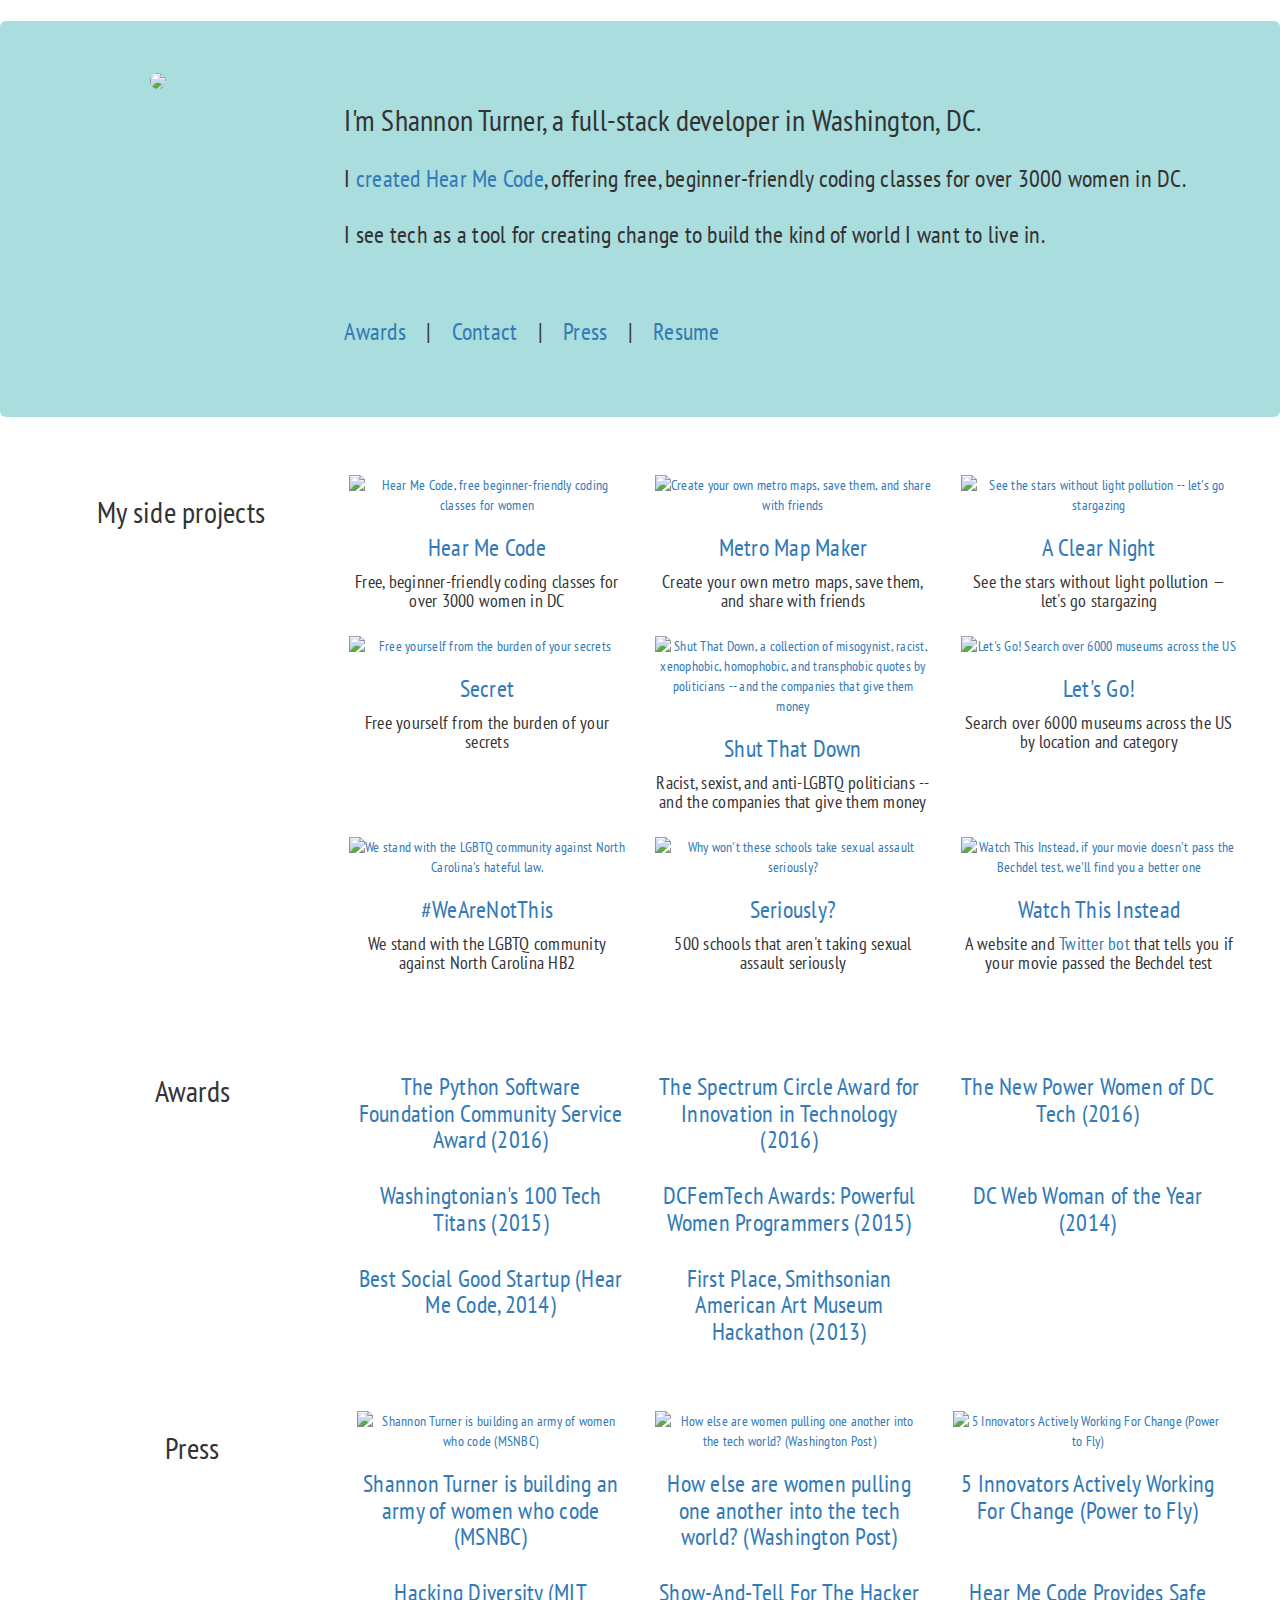
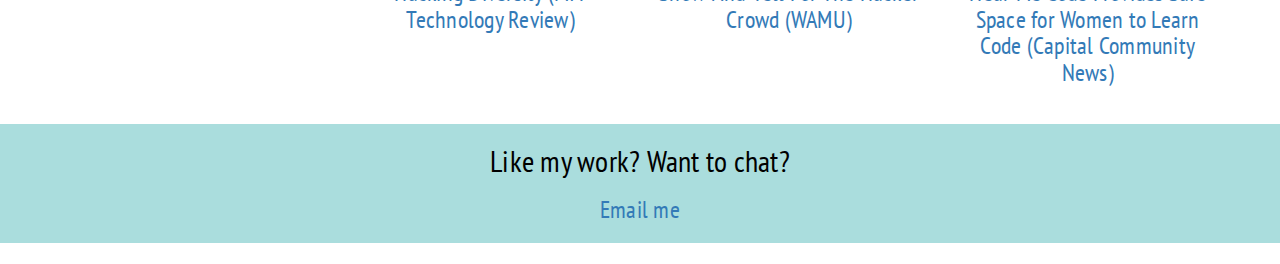
==== index.html @ b93487f6 "Design improvements to header - removed teal circle around headshot, removed github and twitter link" ====
<!DOCTYPE html>

<html lang="en">
  <head>

    <title>shannonvturner.com</title>
    
    <meta charset="utf-8">
    <meta http-equiv="X-UA-Compatible" content="IE=edge">
    <meta name="viewport" content="width=device-width, initial-scale=1">
    <meta name="description" content="I'm Shannon Turner, a full-stack developer in Washington, DC. I founded Hear Me Code, offering free, beginner-friendly coding classes for over 3000 women in DC. I see tech as a tool for creating change to build the kind of world I want to live in.">

    <!-- Facebook -->
    <meta property="og:title" content="Shannon Turner's portfolio">
    <meta property="og:site_name" content="shannonvturner.com">
    <meta property="og:url" content="https://shannonvturner.com">
    <meta property="og:description" content="I'm Shannon Turner, a full-stack developer in Washington, DC. I founded Hear Me Code, offering free, beginner-friendly coding classes for over 3000 women in DC. I see tech as a tool for creating change to build the kind of world I want to live in.">
    <meta property="og:image" content="https://shannonvturner.com/images/hearmecode.jpg">
    <meta property="og:type" content="website">

    <!-- Twitter card -->
    <meta name="twitter:card" content="summary_large_image">
    <meta name="twitter:site" content="@svthmc">
    <meta name="twitter:creator" content="@svthmc">
    <meta name="twitter:title" content="Shannon Turner's portfolio">
    <meta name="twitter:description" content="I'm Shannon Turner, a full-stack developer in Washington, DC. I founded Hear Me Code, offering free, beginner-friendly coding classes for over 3000 women in DC. I see tech as a tool for creating change to build the kind of world I want to live in.">
    <meta name="twitter:image:src" content="https://shannonvturner.com/images/hearmecode.jpg">
    <meta name="twitter:url" content="https://shannonvturner.com">

    <link rel="icon" href="https://shannonvturner.com/favicon.ico">

    <!--[if lt IE 9]>
      <script src="https://oss.maxcdn.com/libs/html5shiv/3.7.0/html5shiv.js"></script>
      <script src="https://oss.maxcdn.com/libs/respond.js/1.4.2/respond.min.js"></script>
    <![endif]-->

    <link rel="stylesheet" href="https://maxcdn.bootstrapcdn.com/bootstrap/3.3.7/css/bootstrap.min.css" integrity="sha384-BVYiiSIFeK1dGmJRAkycuHAHRg32OmUcww7on3RYdg4Va+PmSTsz/K68vbdEjh4u" crossorigin="anonymous">
    <link href="css/shannonvturner.css?version=20180409" rel="stylesheet" type="text/css">
    <link href='https://fonts.googleapis.com/css?family=PT+Sans+Narrow' rel='stylesheet' type='text/css'>

    <script>
      (function(i,s,o,g,r,a,m){i['GoogleAnalyticsObject']=r;i[r]=i[r]||function(){
      (i[r].q=i[r].q||[]).push(arguments)},i[r].l=1*new Date();a=s.createElement(o),
      m=s.getElementsByTagName(o)[0];a.async=1;a.src=g;m.parentNode.insertBefore(a,m)
      })(window,document,'script','//www.google-analytics.com/analytics.js','ga');

      ga('create', 'UA-49936574-1', 'shannonvturner.com');
      ga('send', 'pageview');
    </script>

  </head>

<body>

<a name="top"></a>

<div class="container-fluid">

  <div class="jumbotron teal-jumbo row header-row">

    <div class="col-sm-3 text-center" id="headshot">
      <a href="https://shannonvturner.com/">
        <img src="https://shannonvturner.com/images/ShannonTurner-4c.jpg" class="img-circle headshot">
      </a>
    </div>

    <div class="col-sm-9" id="bio">
      <h2>I'm Shannon Turner, a full-stack developer in Washington, DC.</h2>
        <h3>I <a href="https://hearmecode.com/about/" target="_blank">created Hear Me Code</a>, offering free, beginner-friendly coding classes for over 3000 women in DC.</h3>
        <h3>I see tech as a tool for creating change to build the kind of world I want to live in.</h3>
        <h3 class="links-row">
          <a href="#awards">Awards</a> |
          <a href="mailto:hello@shannonvturner.com?subject=I%20saw%20your%20portfolio">Contact</a> |
          <a href="#press">Press</a> |
          <a href="resume/">Resume</a>
        </h3>
    </div>

  </div>

</div> <!-- / .container-fluid -->

<div class="container-fluid">
  <div class="row projects-row text-center">

    <div class="col-sm-3 heading">
      <h2>My side projects</h2>
    </div>

    <div class="col-sm-9">
      <div class="row">

        <div class="portfolio-item portfolio-image col-sm-4">
          <a href="https://hearmecode.com" target="_blank">
            <img src="images/portfolio-hmc.jpg" class="img-responsive" alt="Hear Me Code, free beginner-friendly coding classes for women" title="Hear Me Code, free beginner-friendly coding classes for women">
            <h3>Hear Me Code</h3>
          </a>
          <h4>Free, beginner-friendly coding classes for over 3000 women in DC</h4>
        </div>

        <div class="portfolio-item portfolio-image col-sm-4">
          <a href="https://metromapmaker.com" target="_blank">
            <img src="images/portfolio-metromapmaker.png" class="img-responsive" alt="Create your own metro maps, save them, and share with friends" title="Create your own metro maps, save them, and share with friends">
            <h3>Metro Map Maker</h3>
          </a>
          <h4>Create your own metro maps, save them, and share with friends</h4>
        </div>

        <div class="portfolio-item portfolio-image col-sm-4">
          <a href="https://aclearnight.com" target="_blank">
            <img src="images/portfolio-aclearnight.jpg" class="img-responsive" alt="See the stars without light pollution -- let's go stargazing" title="See the stars without light pollution -- let's go stargazing">
            <h3>A Clear Night</h3>
          </a>
          <h4>See the stars without light pollution &mdash; let's go stargazing</h4>
        </div>

      </div> <!-- /. row within .col-lg-9 -->

      <div class="row">
        <div class="portfolio-item portfolio-image col-sm-4">
          <a href="https://shannonvturner.com/secret/" target="_blank">
            <img src="images/portfolio-secret.png" class="img-responsive" alt="Free yourself from the burden of your secrets" title="Free yourself from the burden of your secrets">
            <h3>Secret</h3>
          </a>
          <h4>Free yourself from the burden of your secrets</h4>
        </div>

        <div class="portfolio-item portfolio-image col-sm-4">
          <a href="https://shutthatdown.com" target="_blank">
            <img src="images/portfolio-shutthatdown.jpg" class="img-responsive" alt="Shut That Down, a collection of misogynist, racist, xenophobic, homophobic, and transphobic quotes by politicians -- and the companies that give them money" title="Shut That Down, a collection of misogynist, racist, xenophobic, homophobic, and transphobic quotes by politicians -- and the companies that give them money">
            <h3>Shut That Down</h3>
          </a>
          <h4>Racist, sexist, and anti-LGBTQ politicians -- and the companies that give them money</h4>
        </div>

        <div class="portfolio-item portfolio-image col-sm-4">
          <a href="https://shannonvturner.com/museums" target="_blank">
            <img src="images/museums_uspo.jpg" class="img-responsive" alt="Let's Go! Search over 6000 museums across the US" title="Let's Go! Search over 6000 museums across the US">
            <h3>Let's Go!</h3>
          </a>
          <h4>Search over 6000 museums across the US by location and category</h4>
        </div>

      </div> <!-- /. row within .col-lg-9 -->

      <div class="row">

        <div class="portfolio-item portfolio-image col-sm-4">
          <a href="https://wearenotthis.co/" target="_blank">
            <img src="images/portfolio-wearenotthis.png" class="img-responsive" alt="We stand with the LGBTQ community against North Carolina's hateful law." title="We stand with the LGBTQ community against North Carolina's hateful law.">
            <h3>#WeAreNotThis</h3>
          </a>
          <h4>We stand with the LGBTQ community against North Carolina HB2</h4>
        </div>

        <div class="portfolio-item portfolio-image col-sm-4">
          <a href="https://shannonvturner.com/seriously/" target="_blank">
            <img src="images/portfolio-book.jpg" class="img-responsive" alt="Why won't these schools take sexual assault seriously?" title="Why won't these schools take sexual assault seriously?">
            <h3>Seriously?</h3>
          </a>
          <h4>500 schools that aren't taking sexual assault seriously</h4>
        </div>

        <div class="portfolio-item portfolio-image col-sm-4">
          <a href="https://shannonvturner.com/bechdel" target="_blank">
            <img src="images/portfolio-popcorn.jpg" class="img-responsive" alt="Watch This Instead, if your movie doesn't pass the Bechdel test, we'll find you a better one" title="Watch This Instead, if your movie doesn't pass the Bechdel test, we'll find you a better one">
            <h3>Watch This Instead</h3>
          </a>
          <h4>A website and <a href="https://twitter.com/bechdelbot" target="_blank">Twitter bot</a> that tells you if your movie passed the Bechdel test</h4>
        </div>

      </div> <!-- /. row within .col-lg-9 -->

  </div> <!-- / .row .projects-row -->
</div> <!-- / .container-fluid -->

<div class="container-fluid">
  <div class="row projects-row text-center">

    <div class="col-sm-3 heading">
      <a name="awards"></a>
      <h2>Awards</h2>
    </div>

    <div class="col-sm-9">
      <div class="row">

        <div class="portfolio-item col-sm-4">
          <h3 class="thin"><a href="https://pyfound.blogspot.com/2017/01/i-use-python-to-help-build-kind-of.html" target="_blank">The Python Software Foundation Community Service Award (2016)</a></h3>
        </div>

        <div class="portfolio-item col-sm-4">
          <h3 class="thin"><a href="http://www.prweb.com/releases/2016/03/prweb13242994.htm" target="_blank">The Spectrum Circle Award for Innovation in Technology (2016)</a></h3>
        </div>

        <div class="portfolio-item col-sm-4">
          <h3 class="thin"><a href="http://www.trending40.com/power-of-women-in-tech" target="_blank">The New Power Women of DC Tech (2016)</a></h3>
        </div>

      </div>
      <div class="row">

        <div class="portfolio-item col-sm-4">
          <h3 class="thin"><a href="http://www.washingtonian.com/blogs/capitalcomment/tech-titans/washingtons-100-top-tech-leaders.php" target="_blank">Washingtonian's 100 Tech Titans (2015)</a></h3>
        </div>

        <div class="portfolio-item col-sm-4">
          <h3 class="thin"><a href="http://dcfemtech.github.io/dcftawards.html" target="_blank">DCFemTech Awards: Powerful Women Programmers (2015)</a></h3>
        </div>

        <div class="portfolio-item col-sm-4">
          <h3 class="thin"><a href="http://www.dcwebwomen.org/dcww-awards-2" target="_blank">DC Web Woman of the Year (2014)</a></h3>
        </div>

      </div> <!-- / .row -->
      <div class="row">

        <div class="portfolio-item col-sm-4">
          <h3 class="thin"><a href="http://tech.co/winners-tech-cocktail-dc-tech-all-star-2014-12" target="_blank">Best Social Good Startup (Hear Me Code, 2014)</a></h3>
        </div>

        <div class="portfolio-item col-sm-4">
          <h3 class="thin"><a href="http://americanart.si.edu/luce/hack/" target="_blank">First Place, Smithsonian American Art Museum Hackathon (2013)</a></h3>
        </div>

      </div> <!-- / .row -->
    </div> <!-- / .col-lg-9 -->

  </div> <!-- / .row .projects-row -->
</div> <!-- / .container-fluid -->

<div class="container-fluid">
  <div class="row projects-row text-center">

    <div class="col-sm-3 heading">
      <a name="press"></a>
      <h2>Press</h2>
    </div>

    <div class="col-sm-9">
      <div class="row">

        <div class="portfolio-item col-sm-4">
          <a href="http://www.msnbc.com/msnbc/shannon-turner-building-army-women-who-code" target="_blank">
          <img src="images/media-msnbc.jpg" class="img-responsive" alt="Shannon Turner is building an army of women who code (MSNBC)" title="Shannon Turner is building an army of women who code (MSNBC)">
          <h3>Shannon Turner is building an army of women who code (MSNBC)</h3>
          </a>
        </div>

        <div class="portfolio-item col-sm-4">
          <a href="https://www.washingtonpost.com/news/grade-point/wp/2015/08/05/how-else-are-women-pulling-one-another-into-the-tech-world/" target="_blank">
          <img src="images/media-washingtonpost.jpg" class="img-responsive" alt="How else are women pulling one another into the tech world? (Washington Post)" title="How else are women pulling one another into the tech world? (Washington Post)">
          <h3>How else are women pulling one another into the tech world? (Washington Post)</h3>
          </a>
        </div>

        <div class="portfolio-item col-sm-4">
          <a href="https://medium.com/power-to-fly/women-in-tech-in-washington-d-c-5-innovators-actively-working-for-change-5a69ae9aaec6" target="_blank">
          <img src="images/media-hmcgroup.jpg" class="img-responsive" alt="5 Innovators Actively Working For Change (Power to Fly)" title="5 Innovators Actively Working For Change (Power to Fly)">
          <h3>5 Innovators Actively Working For Change (Power to Fly)</h3>
          </a>
        </div>

      </div> <!-- / .row (within col-lg-9) -->
      <div class="row">

        <div class="portfolio-item col-sm-4">
          <a href="https://www.technologyreview.com/s/539111/hacking-diversity/" target="_blank">
          <h3>Hacking Diversity (MIT Technology Review)</h3>
          </a>
        </div>

        <div class="portfolio-item col-sm-4">
          <a href="http://wamu.org/programs/metro_connection/14/11/14/show_and_tell_for_the_hacker_crowd" target="_blank">
          <h3>Show-And-Tell For The Hacker Crowd (WAMU)</h3>
          </a>
        </div>

        <div class="portfolio-item col-sm-4">
          <a href="http://www.capitalcommunitynews.com/content/hear-me-code-provides-safe-space-women-learn-code-0" target="_blank">
          <h3>Hear Me Code Provides Safe Space for Women to Learn Code (Capital Community News)</h3>
          </a>
        </div>

      </div> <!-- / .row (within col-lg-9) -->

    </div> <!-- / .col-lg-9 -->
  </div> <!-- / .row .projects-row -->
</div> <!-- / .container-fluid -->

<div class="container-fluid row">
  <div class="row">
    <a name="contact"></a>
    <div class="col-lg-12 footer text-center">
      <div class="row" style="margin-bottom: 10px;">
        <div class="col-lg-1"> </div>
        <div class="col-lg-10">
          <h2>Like my work? Want to chat?</h2>
          <h3><a href="mailto:hello@shannonvturner.com?subject=I%20saw%20your%20portfolio">Email me</a></h3>
          </h3>
        </div>
        <div class="col-lg-1"> </div>
      </div>
    </div><!-- / .col-lg-12 .footer .text-center -->
  </div> <!-- / .row -->
</div> <!-- / .container-fluid row -->

  </body>
</html>
---- css/shannonvturner.css ----
* {
    font-family: 'PT Sans Narrow', 'sans-serif';
    letter-spacing: 0.25px;
}

.header-row {
    margin-top: 1.5em;
    height: 100%;
}

.projects-row {
    padding: 2em;
}

.links-row {
    margin-top: 2.5em;
}

.teal-line {
    border-color: #30C0B0;
    width: 80%;
}

.thin {
    font-weight: 300;
}

.img-circleborder {
    border: solid 12px #30C0B0;
}

.headshot {
    max-width: 225px;
    height: auto;
    width: 100%;
}

#bio {
    padding: 1em 2em;
}

#bio h3 {
    padding-top: 10px;
}

@media only screen and (min-width: 1280px) {
    #social-links {
        padding: 1em;
        right: 1.5em;
    }
}

.social-link {
    border: 2px solid #30C0B0;
    border-radius: 50%;
}

.teal-jumbo {
    background-color: #add;
    border-radius: 6px;
}

@media only screen and (max-width: 1400px) and (min-width: 1200px) {
    .teal-jumbo {
        padding-left: 0px !important;
        padding-right: 15px !important;
    }
}

@media only screen and (min-width: 500px) {
    .links-row a:nth-child(1) {
        margin-left: 0;
    }

    .links-row a {
        margin-right: 15px;
        margin-left: 15px;
    }
}

@media only screen and (max-width: 767px) {
    .heading {
        margin-bottom: 15px;
    }
    .portfolio-item {
        margin: 20px 10px;
    }
    div.col-sm-9 div.row {
        margin-top: -10px;
    }
}

.social-row {
    margin-top: 2.5em;
}

.teal-social {
    border-radius: 50%;
    background-color: #add;
}

.footer {
    background: #add;
    color: black;
    margin-bottom: 1.5em;
}

.portfolio-item a img {
    margin: auto;
}

.portfolio-item h4 {
    margin-bottom: 25px;
}

ul.resume-items li {
    font-size: 133%;
}
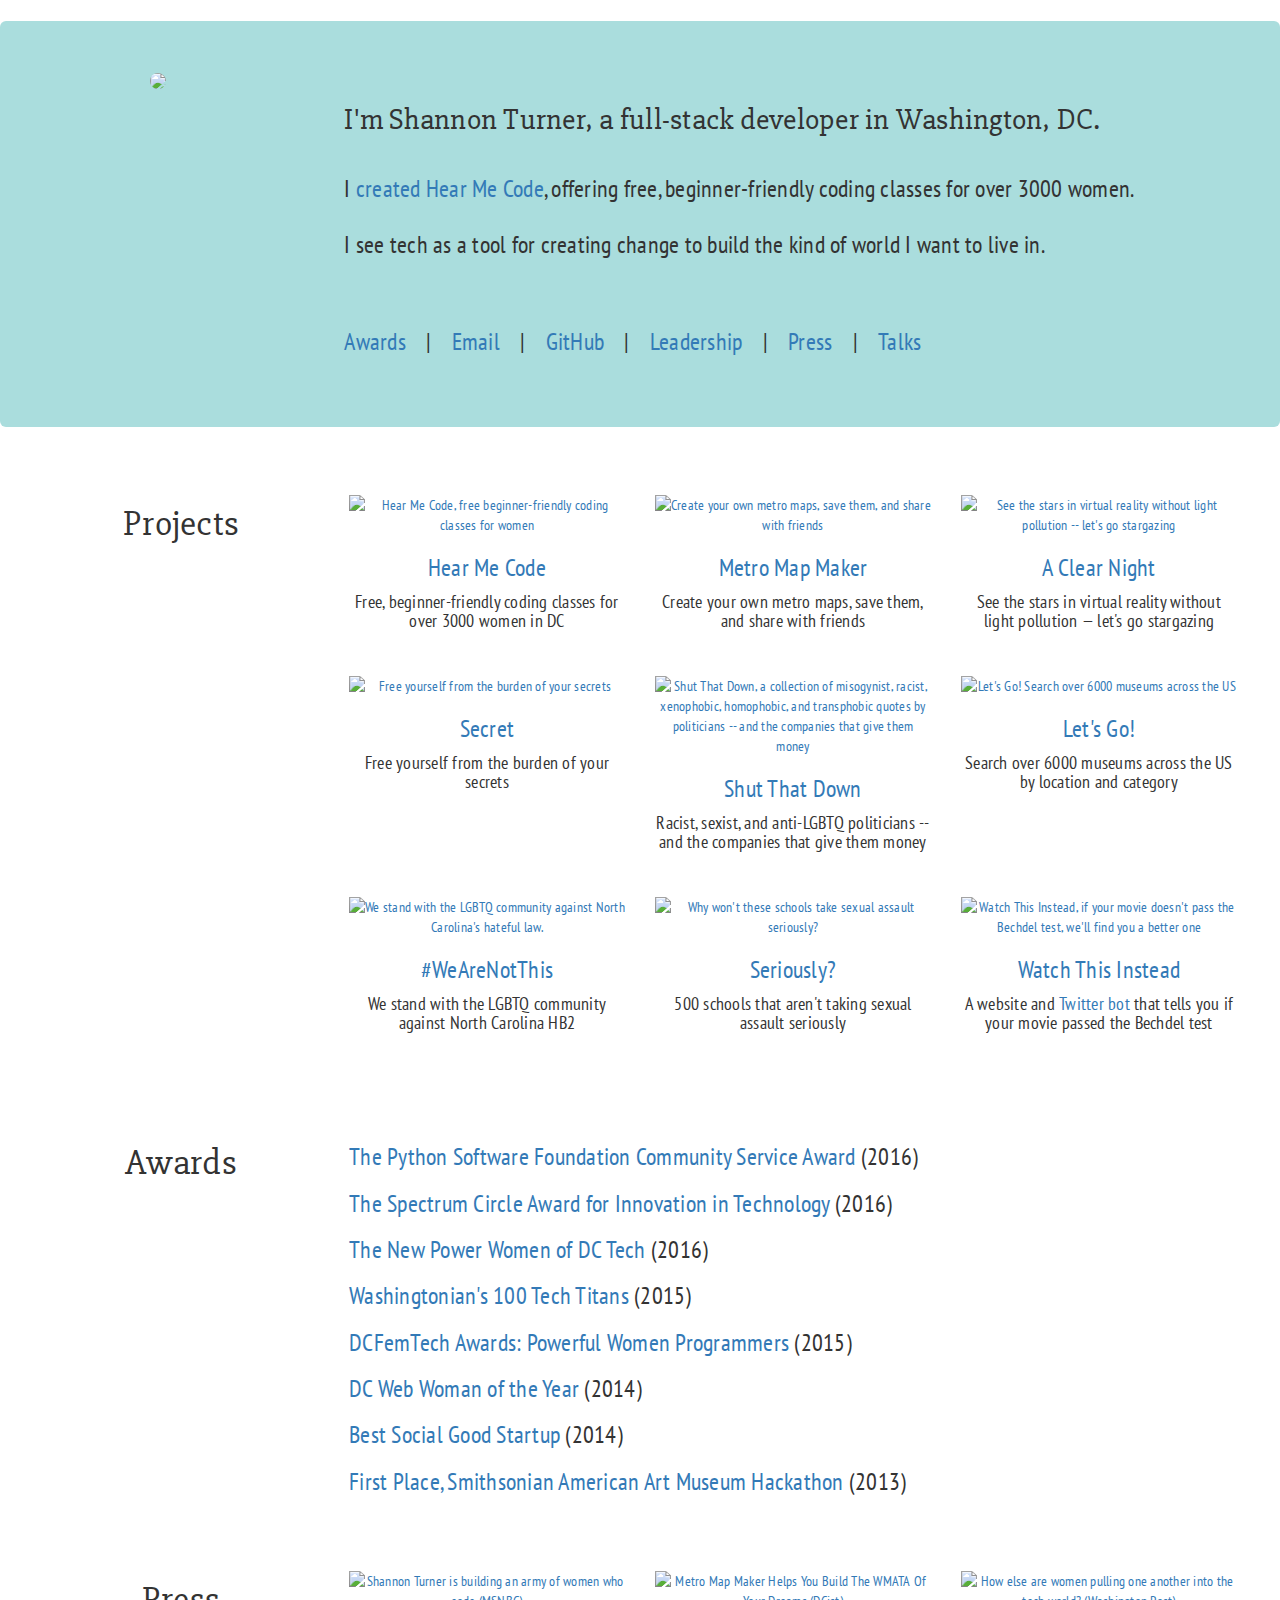
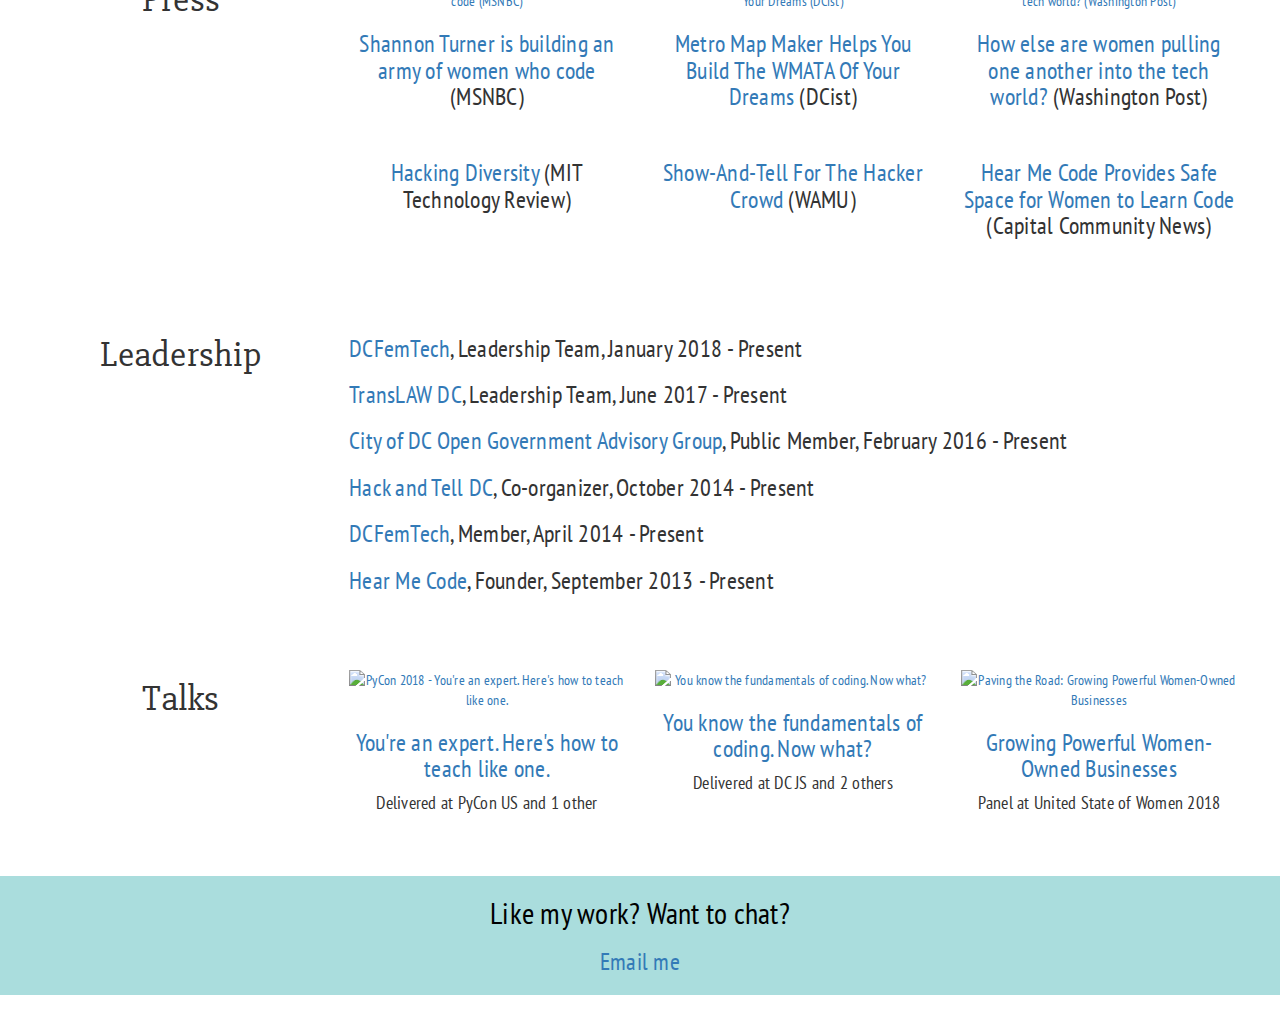
==== commit 6d3e378f: "Added Leadership and Talks sections, reorganized Awards, added second font and improved styling, add" ====
--- a/index.html
+++ b/index.html
@@ -35,8 +35,8 @@
     <![endif]-->
 
     <link rel="stylesheet" href="https://maxcdn.bootstrapcdn.com/bootstrap/3.3.7/css/bootstrap.min.css" integrity="sha384-BVYiiSIFeK1dGmJRAkycuHAHRg32OmUcww7on3RYdg4Va+PmSTsz/K68vbdEjh4u" crossorigin="anonymous">
-    <link href="css/shannonvturner.css?version=20180409" rel="stylesheet" type="text/css">
-    <link href='https://fonts.googleapis.com/css?family=PT+Sans+Narrow' rel='stylesheet' type='text/css'>
+    <link href="css/shannonvturner.css?version=20180807" rel="stylesheet" type="text/css">
+    <link href="https://fonts.googleapis.com/css?family=PT+Sans+Narrow|Slabo+27px" rel="stylesheet">
 
     <script>
       (function(i,s,o,g,r,a,m){i['GoogleAnalyticsObject']=r;i[r]=i[r]||function(){
@@ -65,14 +65,16 @@
     </div>
 
     <div class="col-sm-9" id="bio">
-      <h2>I'm Shannon Turner, a full-stack developer in Washington, DC.</h2>
-        <h3>I <a href="https://hearmecode.com/about/" target="_blank">created Hear Me Code</a>, offering free, beginner-friendly coding classes for over 3000 women in DC.</h3>
+      <h2 class="respect">I'm Shannon Turner, a full-stack developer in Washington, DC.</h2>
+        <h3>I <a href="https://hearmecode.com/about/" target="_blank">created Hear Me Code</a>, offering free, beginner-friendly coding classes for over 3000 women.</h3>
         <h3>I see tech as a tool for creating change to build the kind of world I want to live in.</h3>
         <h3 class="links-row">
           <a href="#awards">Awards</a> |
-          <a href="mailto:hello@shannonvturner.com?subject=I%20saw%20your%20portfolio">Contact</a> |
+          <a href="mailto:hello@shannonvturner.com?subject=I%20saw%20your%20portfolio">Email</a> |
+          <a href="https://github.com/shannonturner" target="_blank">GitHub</a> |
+          <a href="#leadership">Leadership</a> |
           <a href="#press">Press</a> |
-          <a href="resume/">Resume</a>
+          <a href="#talks">Talks</a>
         </h3>
     </div>
 
@@ -80,11 +82,12 @@
 
 </div> <!-- / .container-fluid -->
 
+<!-- Projects -->
 <div class="container-fluid">
   <div class="row projects-row text-center">
 
     <div class="col-sm-3 heading">
-      <h2>My side projects</h2>
+      <h2>Projects</h2>
     </div>
 
     <div class="col-sm-9">
@@ -108,10 +111,10 @@
 
         <div class="portfolio-item portfolio-image col-sm-4">
           <a href="https://aclearnight.com" target="_blank">
-            <img src="images/portfolio-aclearnight.jpg" class="img-responsive" alt="See the stars without light pollution -- let's go stargazing" title="See the stars without light pollution -- let's go stargazing">
+            <img src="images/portfolio-aclearnight.jpg" class="img-responsive" alt="See the stars in virtual reality without light pollution -- let's go stargazing" title="See the stars in virtual reality without light pollution -- let's go stargazing">
             <h3>A Clear Night</h3>
           </a>
-          <h4>See the stars without light pollution &mdash; let's go stargazing</h4>
+          <h4>See the stars in virtual reality without light pollution &mdash; let's go stargazing</h4>
         </div>
 
       </div> <!-- /. row within .col-lg-9 -->
@@ -171,69 +174,48 @@
 
       </div> <!-- /. row within .col-lg-9 -->
 
-  </div> <!-- / .row .projects-row -->
-</div> <!-- / .container-fluid -->
-
-<div class="container-fluid">
+    </div> <!-- .col-sm-9 -->
+  </div> <!-- / .row .projects-row -->
+</div> <!-- / .container-fluid -->
+
+<!-- Awards -->
+<div class="container-fluid">
+
+  <a name="awards"></a>
   <div class="row projects-row text-center">
 
     <div class="col-sm-3 heading">
-      <a name="awards"></a>
       <h2>Awards</h2>
     </div>
 
-    <div class="col-sm-9">
-      <div class="row">
-
-        <div class="portfolio-item col-sm-4">
-          <h3 class="thin"><a href="https://pyfound.blogspot.com/2017/01/i-use-python-to-help-build-kind-of.html" target="_blank">The Python Software Foundation Community Service Award (2016)</a></h3>
-        </div>
-
-        <div class="portfolio-item col-sm-4">
-          <h3 class="thin"><a href="http://www.prweb.com/releases/2016/03/prweb13242994.htm" target="_blank">The Spectrum Circle Award for Innovation in Technology (2016)</a></h3>
-        </div>
-
-        <div class="portfolio-item col-sm-4">
-          <h3 class="thin"><a href="http://www.trending40.com/power-of-women-in-tech" target="_blank">The New Power Women of DC Tech (2016)</a></h3>
-        </div>
-
-      </div>
-      <div class="row">
-
-        <div class="portfolio-item col-sm-4">
-          <h3 class="thin"><a href="http://www.washingtonian.com/blogs/capitalcomment/tech-titans/washingtons-100-top-tech-leaders.php" target="_blank">Washingtonian's 100 Tech Titans (2015)</a></h3>
-        </div>
-
-        <div class="portfolio-item col-sm-4">
-          <h3 class="thin"><a href="http://dcfemtech.github.io/dcftawards.html" target="_blank">DCFemTech Awards: Powerful Women Programmers (2015)</a></h3>
-        </div>
-
-        <div class="portfolio-item col-sm-4">
-          <h3 class="thin"><a href="http://www.dcwebwomen.org/dcww-awards-2" target="_blank">DC Web Woman of the Year (2014)</a></h3>
-        </div>
-
-      </div> <!-- / .row -->
-      <div class="row">
-
-        <div class="portfolio-item col-sm-4">
-          <h3 class="thin"><a href="http://tech.co/winners-tech-cocktail-dc-tech-all-star-2014-12" target="_blank">Best Social Good Startup (Hear Me Code, 2014)</a></h3>
-        </div>
-
-        <div class="portfolio-item col-sm-4">
-          <h3 class="thin"><a href="http://americanart.si.edu/luce/hack/" target="_blank">First Place, Smithsonian American Art Museum Hackathon (2013)</a></h3>
-        </div>
-
-      </div> <!-- / .row -->
+    <div class="col-sm-9 text-left">
+        <h3 class="thin"><a href="https://pyfound.blogspot.com/2017/01/i-use-python-to-help-build-kind-of.html" target="_blank">The Python Software Foundation Community Service Award</a> (2016)</h3>
+
+        <h3 class="thin"><a href="http://www.prweb.com/releases/2016/03/prweb13242994.htm" target="_blank">The Spectrum Circle Award for Innovation in Technology</a> (2016)</h3>
+
+        <h3 class="thin"><a href="http://dca-live.com/power-of-women-in-tech" target="_blank">The New Power Women of DC Tech</a> (2016)</h3>
+
+        <h3 class="thin"><a href="http://www.washingtonian.com/blogs/capitalcomment/tech-titans/washingtons-100-top-tech-leaders.php" target="_blank">Washingtonian's 100 Tech Titans</a> (2015)</h3>
+
+        <h3 class="thin"><a href="https://dcfemtech.com/awards-2015.html" target="_blank">DCFemTech Awards: Powerful Women Programmers</a> (2015)</h3>
+
+        <h3 class="thin"><a href="http://www.dcwebwomen.org/dcww-awards-2" target="_blank">DC Web Woman of the Year</a> (2014)</h3>
+
+        <h3 class="thin"><a href="http://tech.co/winners-tech-cocktail-dc-tech-all-star-2014-12" target="_blank">Best Social Good Startup</a> (2014)</h3>
+
+        <h3 class="thin"><a href="http://americanart.si.edu/luce/hack/" target="_blank">First Place, Smithsonian American Art Museum Hackathon</a> (2013)</h3>
     </div> <!-- / .col-lg-9 -->
 
   </div> <!-- / .row .projects-row -->
 </div> <!-- / .container-fluid -->
 
-<div class="container-fluid">
+<!-- Press -->
+<div class="container-fluid">
+
+  <a name="press"></a>
   <div class="row projects-row text-center">
 
     <div class="col-sm-3 heading">
-      <a name="press"></a>
       <h2>Press</h2>
     </div>
 
@@ -243,22 +225,19 @@
         <div class="portfolio-item col-sm-4">
           <a href="http://www.msnbc.com/msnbc/shannon-turner-building-army-women-who-code" target="_blank">
           <img src="images/media-msnbc.jpg" class="img-responsive" alt="Shannon Turner is building an army of women who code (MSNBC)" title="Shannon Turner is building an army of women who code (MSNBC)">
-          <h3>Shannon Turner is building an army of women who code (MSNBC)</h3>
-          </a>
+          <h3>Shannon Turner is building an army of women who code</a> (MSNBC)</h3>
+        </div>
+
+        <div class="portfolio-item col-sm-4">
+          <a href="http://dcist.com/2017/09/metro_map_maker_helps_you_build_you.php" target="_blank">
+          <img src="images/media-mmmdcist.png" class="img-responsive" alt="Metro Map Maker Helps You Build The WMATA Of Your Dreams (DCist)" title="Metro Map Maker Helps You Build The WMATA Of Your Dreams (DCist)">
+          <h3>Metro Map Maker Helps You Build The WMATA Of Your Dreams</a> (DCist)</h3>
         </div>
 
         <div class="portfolio-item col-sm-4">
           <a href="https://www.washingtonpost.com/news/grade-point/wp/2015/08/05/how-else-are-women-pulling-one-another-into-the-tech-world/" target="_blank">
           <img src="images/media-washingtonpost.jpg" class="img-responsive" alt="How else are women pulling one another into the tech world? (Washington Post)" title="How else are women pulling one another into the tech world? (Washington Post)">
-          <h3>How else are women pulling one another into the tech world? (Washington Post)</h3>
-          </a>
-        </div>
-
-        <div class="portfolio-item col-sm-4">
-          <a href="https://medium.com/power-to-fly/women-in-tech-in-washington-d-c-5-innovators-actively-working-for-change-5a69ae9aaec6" target="_blank">
-          <img src="images/media-hmcgroup.jpg" class="img-responsive" alt="5 Innovators Actively Working For Change (Power to Fly)" title="5 Innovators Actively Working For Change (Power to Fly)">
-          <h3>5 Innovators Actively Working For Change (Power to Fly)</h3>
-          </a>
+          <h3>How else are women pulling one another into the tech world?</a> (Washington Post)</h3>
         </div>
 
       </div> <!-- / .row (within col-lg-9) -->
@@ -266,29 +245,93 @@
 
         <div class="portfolio-item col-sm-4">
           <a href="https://www.technologyreview.com/s/539111/hacking-diversity/" target="_blank">
-          <h3>Hacking Diversity (MIT Technology Review)</h3>
-          </a>
+          <h3>Hacking Diversity</a> (MIT Technology Review)</h3>
         </div>
 
         <div class="portfolio-item col-sm-4">
           <a href="http://wamu.org/programs/metro_connection/14/11/14/show_and_tell_for_the_hacker_crowd" target="_blank">
-          <h3>Show-And-Tell For The Hacker Crowd (WAMU)</h3>
-          </a>
+          <h3>Show-And-Tell For The Hacker Crowd</a> (WAMU)</h3>
         </div>
 
         <div class="portfolio-item col-sm-4">
           <a href="http://www.capitalcommunitynews.com/content/hear-me-code-provides-safe-space-women-learn-code-0" target="_blank">
-          <h3>Hear Me Code Provides Safe Space for Women to Learn Code (Capital Community News)</h3>
-          </a>
+          <h3>Hear Me Code Provides Safe Space for Women to Learn Code</a> (Capital Community News)</h3>
         </div>
 
       </div> <!-- / .row (within col-lg-9) -->
 
-    </div> <!-- / .col-lg-9 -->
-  </div> <!-- / .row .projects-row -->
-</div> <!-- / .container-fluid -->
-
-<div class="container-fluid row">
+    </div> <!-- / .col-sm-9 -->
+  </div> <!-- / .row .projects-row -->
+</div> <!-- .container-fluid -->
+
+<!-- Leadership -->
+<div class="container-fluid">
+
+  <a name="leadership"></a>
+  <div id="leadership" class="row projects-row text-center">
+
+    <div class="col-sm-3 heading">
+      <h2>Leadership</h2>
+    </div>
+
+    <div class="col-sm-9 text-left">
+
+        <h3><a href="https://dcfemtech.com/" target="_blank">DCFemTech</a>, Leadership Team, January 2018 - Present</h3>
+        <h3><a href="https://translawdc.org/" target="_blank">TransLAW DC</a>, Leadership Team, June 2017 - Present</h3>
+        <h3><a href="https://ogag.dc.gov/" target="_blank">City of DC Open Government Advisory Group</a>, Public Member, February 2016 - Present</h3>
+        <h3><a href="https://dc.hackandtell.org/" target="_blank">Hack and Tell DC</a>, Co-organizer, October 2014 - Present</h3>
+        <h3><a href="https://dcfemtech.com/" target="_blank">DCFemTech</a>, Member, April 2014 - Present</h3>
+        <h3><a href="https://hearmecode.com/" target="_blank">Hear Me Code</a>, Founder, September 2013 - Present</h3>
+
+    </div> <!-- /.col-sm-9 -->
+
+  </div> <!-- / .row .projects-row -->
+</div> <!-- / .container-fluid -->
+
+<!-- Talks -->
+<div class="container-fluid">
+  <a name="talks"></a>
+  <div class="row projects-row text-center">
+
+    <div class="col-sm-3 heading">
+      <h2>Talks</h2>
+    </div>
+
+    <div class="col-sm-9">
+      <div class="row">
+
+        <div class="portfolio-item col-sm-4">
+          <a href="https://www.youtube.com/watch?v=3m555yWTaNI" target="_blank">
+            <img src="images/pycon-2018-video.png" class="img-responsive" alt="PyCon 2018 - You're an expert. Here's how to teach like one." title="PyCon 2018 - You're an expert. Here's how to teach like one.">
+            <h3>You're an expert. Here's how to teach like one.</h3>
+          </a>
+          <h4>Delivered at PyCon US and 1 other</h4>
+        </div>
+
+        <div class="portfolio-item col-sm-4">
+          <a href="https://github.com/shannonturner/talks/tree/master/YouKnowCodingNowWhat" target="_blank">
+            <img src="images/talks-drawanowl.png" class="img-responsive" alt="You know the fundamentals of coding. Now what?" title="You know the fundamentals of coding. Now what?">
+            <h3>You know the fundamentals of coding. Now what?</h3>
+          </a>
+          <h4>Delivered at DC JS and 2 others</h4>
+        </div>
+
+        <div class="portfolio-item col-sm-4">
+          <a href="https://www.theunitedstateofwomen.org/" target="_blank">
+            <img src="images/talks-usow.png" class="img-responsive" alt="Paving the Road: Growing Powerful Women-Owned Businesses" title="Paving the Road: Growing Powerful Women-Owned Businesses">
+            <h3>Growing Powerful Women-Owned Businesses</h3>
+          </a>
+          <h4>Panel at United State of Women 2018</h4>
+        </div>
+
+      </div> <!-- /div.row -->
+    </div> <!-- /.col-sm-9 -->
+
+  </div> <!-- / .row .projects-row -->
+</div> <!-- / .container-fluid -->
+
+<!-- Contact -->
+<div class="container-fluid">
   <div class="row">
     <a name="contact"></a>
     <div class="col-lg-12 footer text-center">
@@ -303,7 +346,7 @@
       </div>
     </div><!-- / .col-lg-12 .footer .text-center -->
   </div> <!-- / .row -->
-</div> <!-- / .container-fluid row -->
+</div> <!-- / .container-fluid -->
 
   </body>
 </html>--- a/css/shannonvturner.css
+++ b/css/shannonvturner.css
@@ -78,6 +78,13 @@
     }
 }
 
+@media only screen and (min-width: 768px) {
+    .portfolio-item {
+        padding-top: 10px;
+        padding-bottom: 10px;
+    }
+}
+
 @media only screen and (max-width: 767px) {
     .heading {
         margin-bottom: 15px;
@@ -87,6 +94,9 @@
     }
     div.col-sm-9 div.row {
         margin-top: -10px;
+    }
+    .links-row a {
+        margin: 3px;
     }
 }
 
@@ -116,3 +126,13 @@
 ul.resume-items li {
     font-size: 133%;
 }
+
+.heading h2 {
+    font-family: 'Slabo 27px', serif;
+    font-size: 36px;
+}
+
+.respect {
+    font-family: 'Slabo 27px', serif;
+    margin-bottom: 30px;
+}
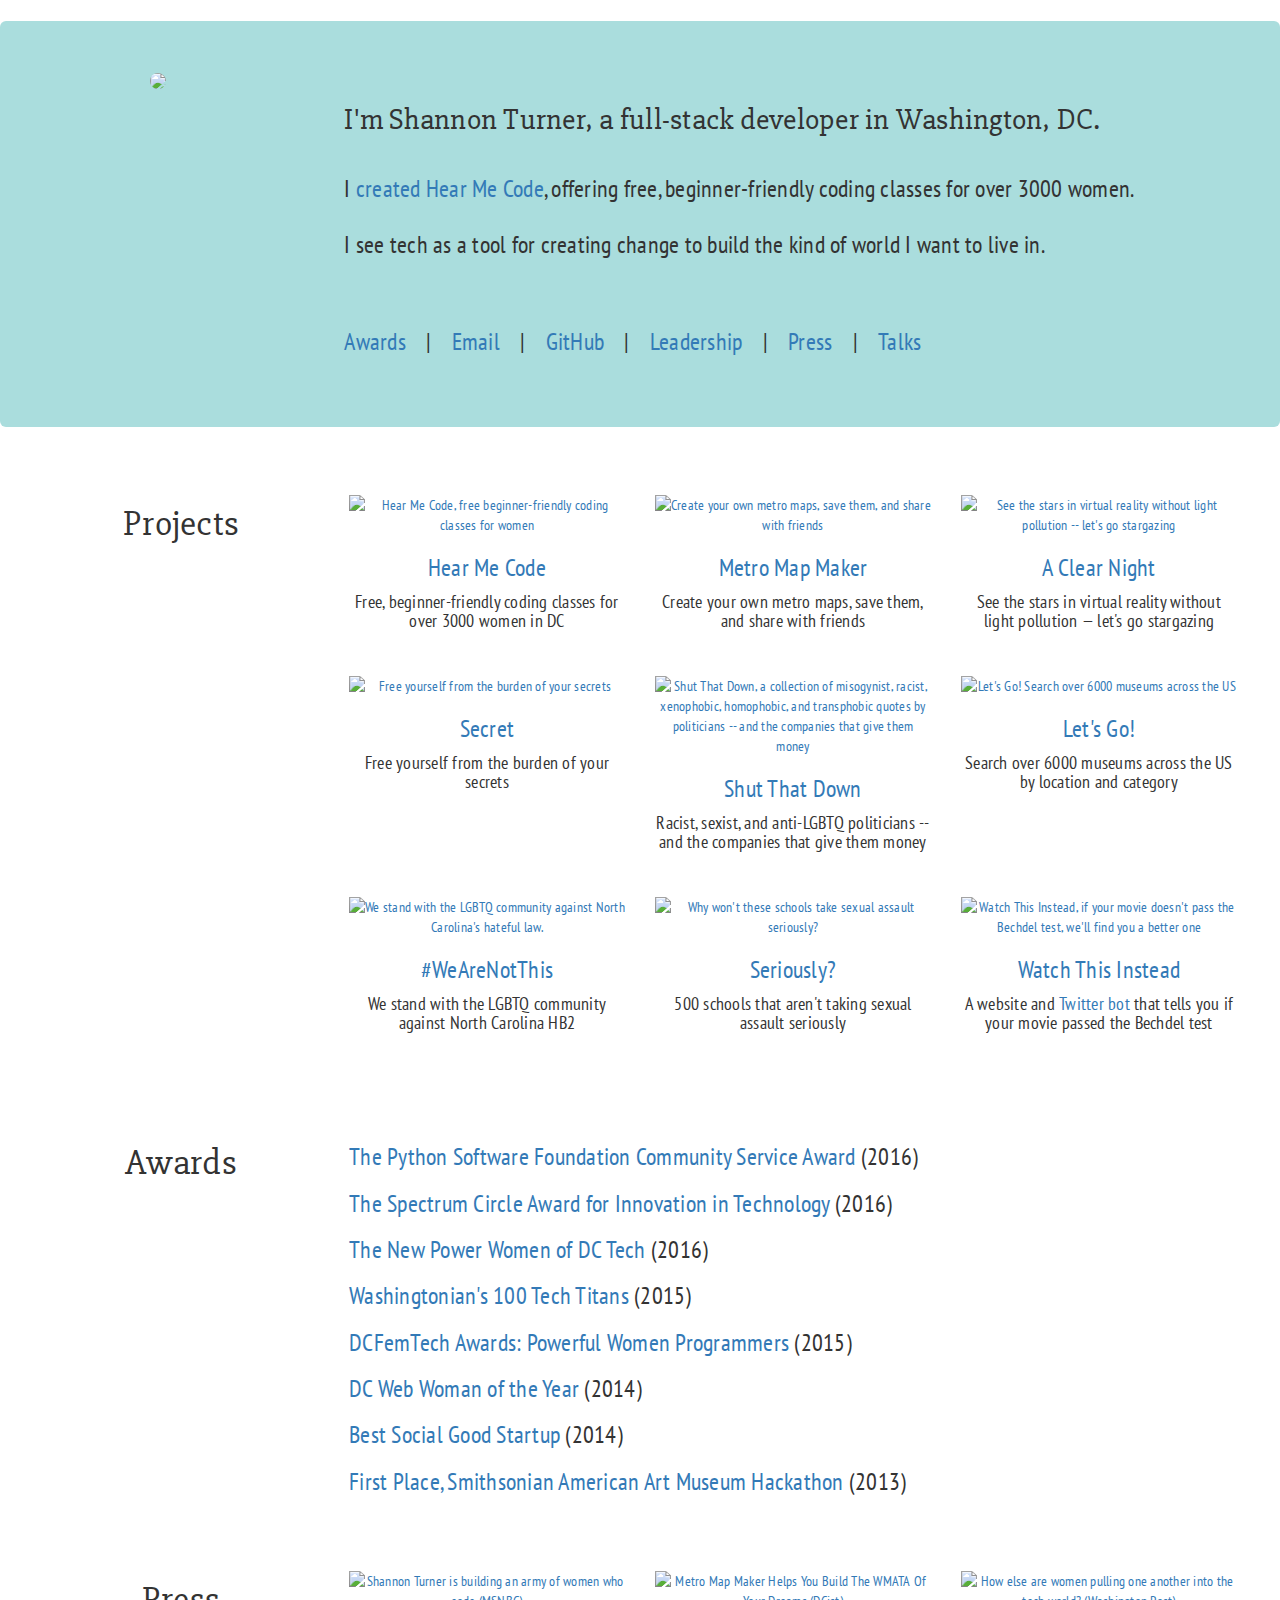
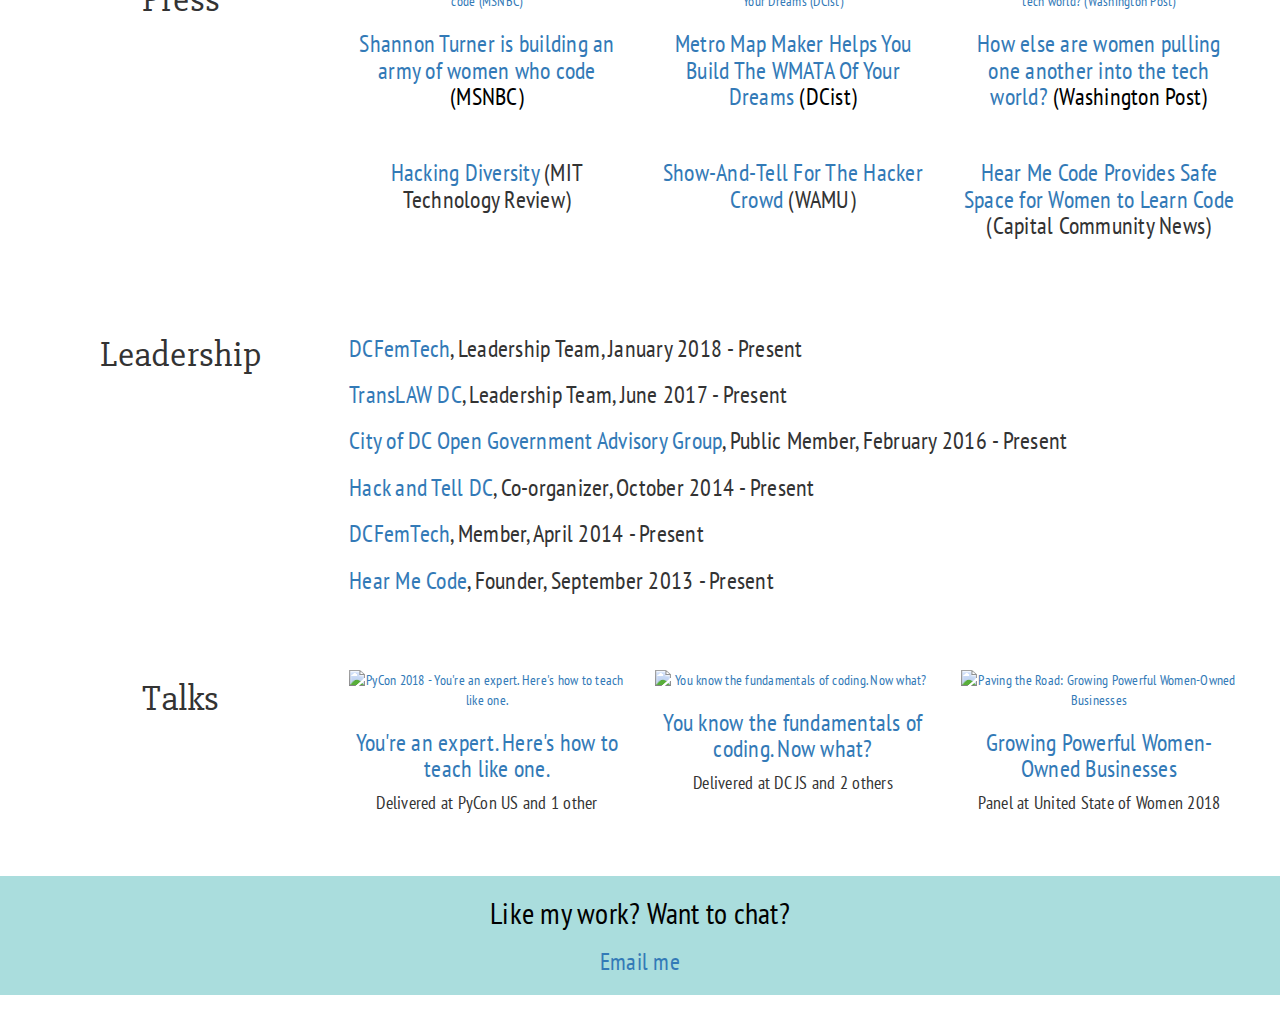
==== commit 3e16da79: "Media links now wrap around image and text while preserving color difference for outlet name" ====
--- a/index.html
+++ b/index.html
@@ -225,19 +225,20 @@
         <div class="portfolio-item col-sm-4">
           <a href="http://www.msnbc.com/msnbc/shannon-turner-building-army-women-who-code" target="_blank">
           <img src="images/media-msnbc.jpg" class="img-responsive" alt="Shannon Turner is building an army of women who code (MSNBC)" title="Shannon Turner is building an army of women who code (MSNBC)">
-          <h3>Shannon Turner is building an army of women who code</a> (MSNBC)</h3>
+          <h3>Shannon Turner is building an army of women who code <span style="color: black;">(MSNBC)</span></h3>
+          </a>
         </div>
 
         <div class="portfolio-item col-sm-4">
           <a href="http://dcist.com/2017/09/metro_map_maker_helps_you_build_you.php" target="_blank">
           <img src="images/media-mmmdcist.png" class="img-responsive" alt="Metro Map Maker Helps You Build The WMATA Of Your Dreams (DCist)" title="Metro Map Maker Helps You Build The WMATA Of Your Dreams (DCist)">
-          <h3>Metro Map Maker Helps You Build The WMATA Of Your Dreams</a> (DCist)</h3>
+          <h3>Metro Map Maker Helps You Build The WMATA Of Your Dreams <span style="color: black;">(DCist)</span></h3></a>
         </div>
 
         <div class="portfolio-item col-sm-4">
           <a href="https://www.washingtonpost.com/news/grade-point/wp/2015/08/05/how-else-are-women-pulling-one-another-into-the-tech-world/" target="_blank">
           <img src="images/media-washingtonpost.jpg" class="img-responsive" alt="How else are women pulling one another into the tech world? (Washington Post)" title="How else are women pulling one another into the tech world? (Washington Post)">
-          <h3>How else are women pulling one another into the tech world?</a> (Washington Post)</h3>
+          <h3>How else are women pulling one another into the tech world? <span style="color: black;">(Washington Post)</span></h3></a>
         </div>
 
       </div> <!-- / .row (within col-lg-9) -->
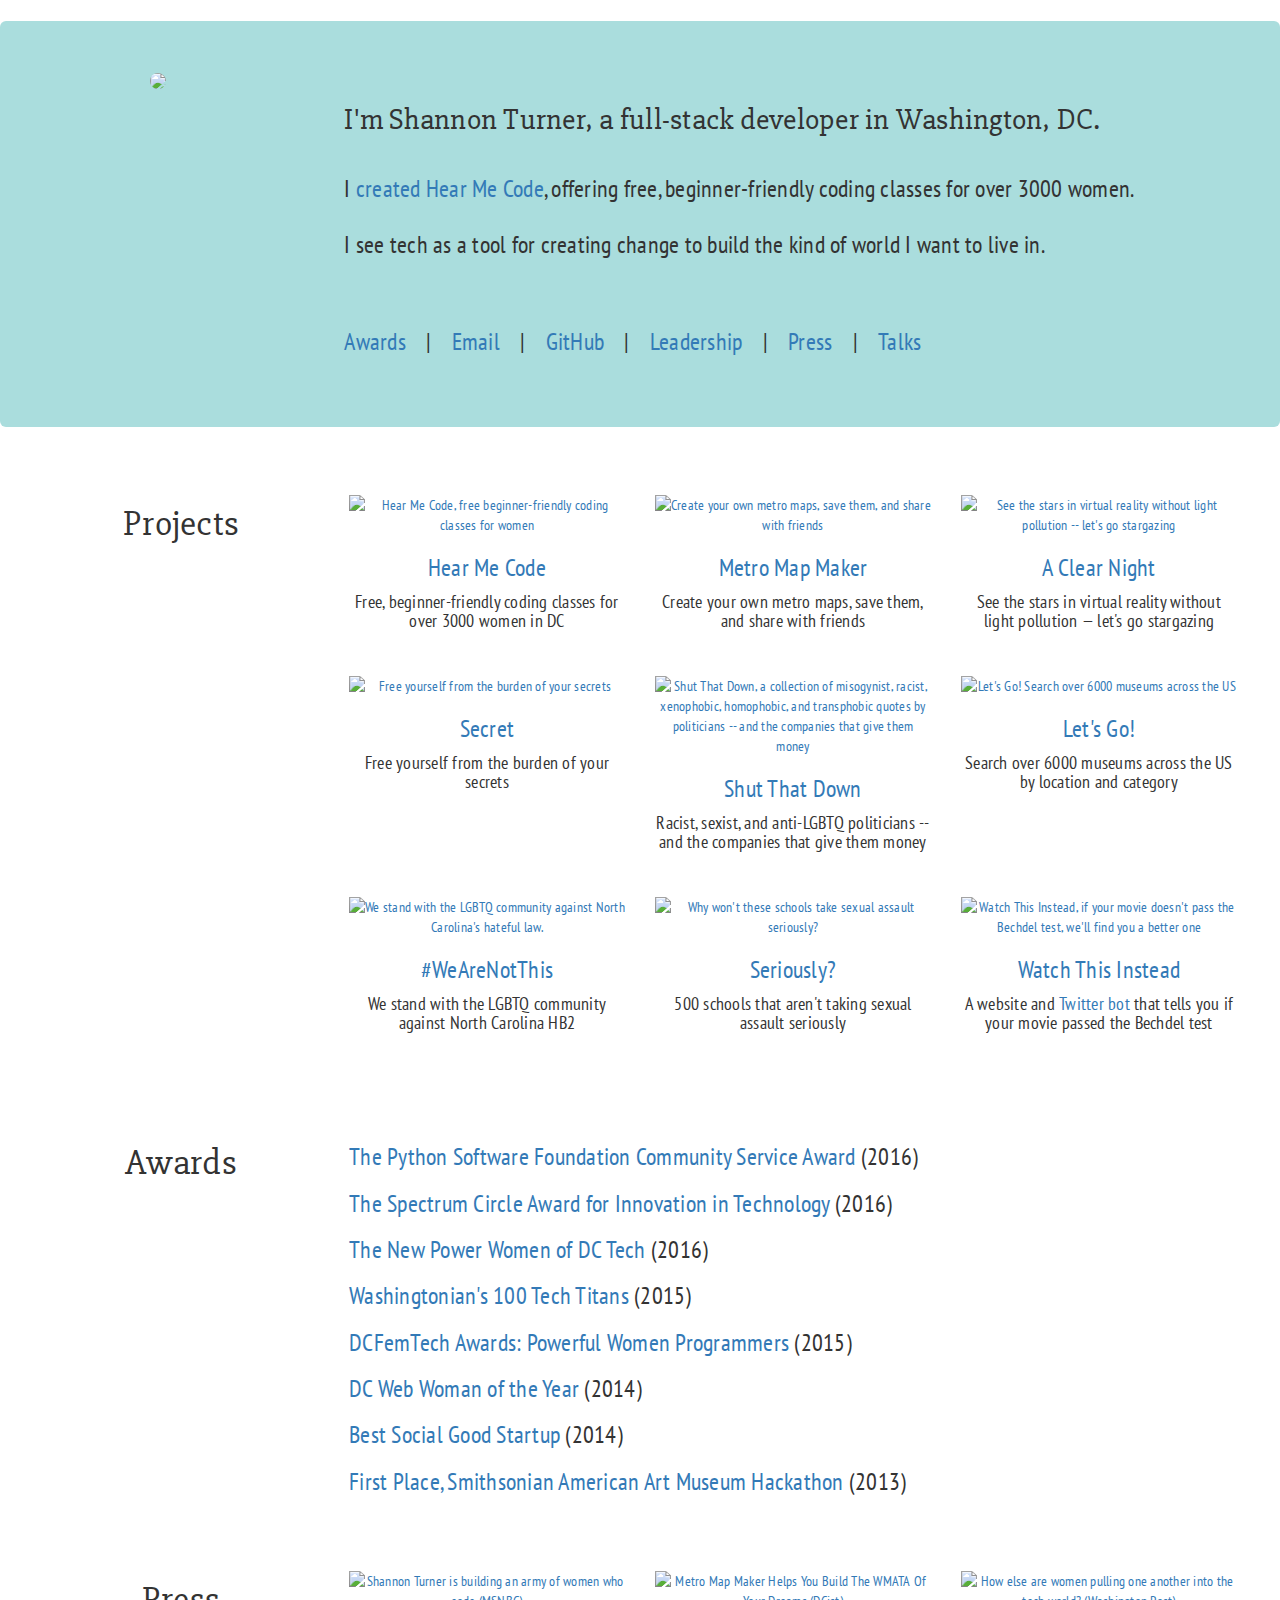
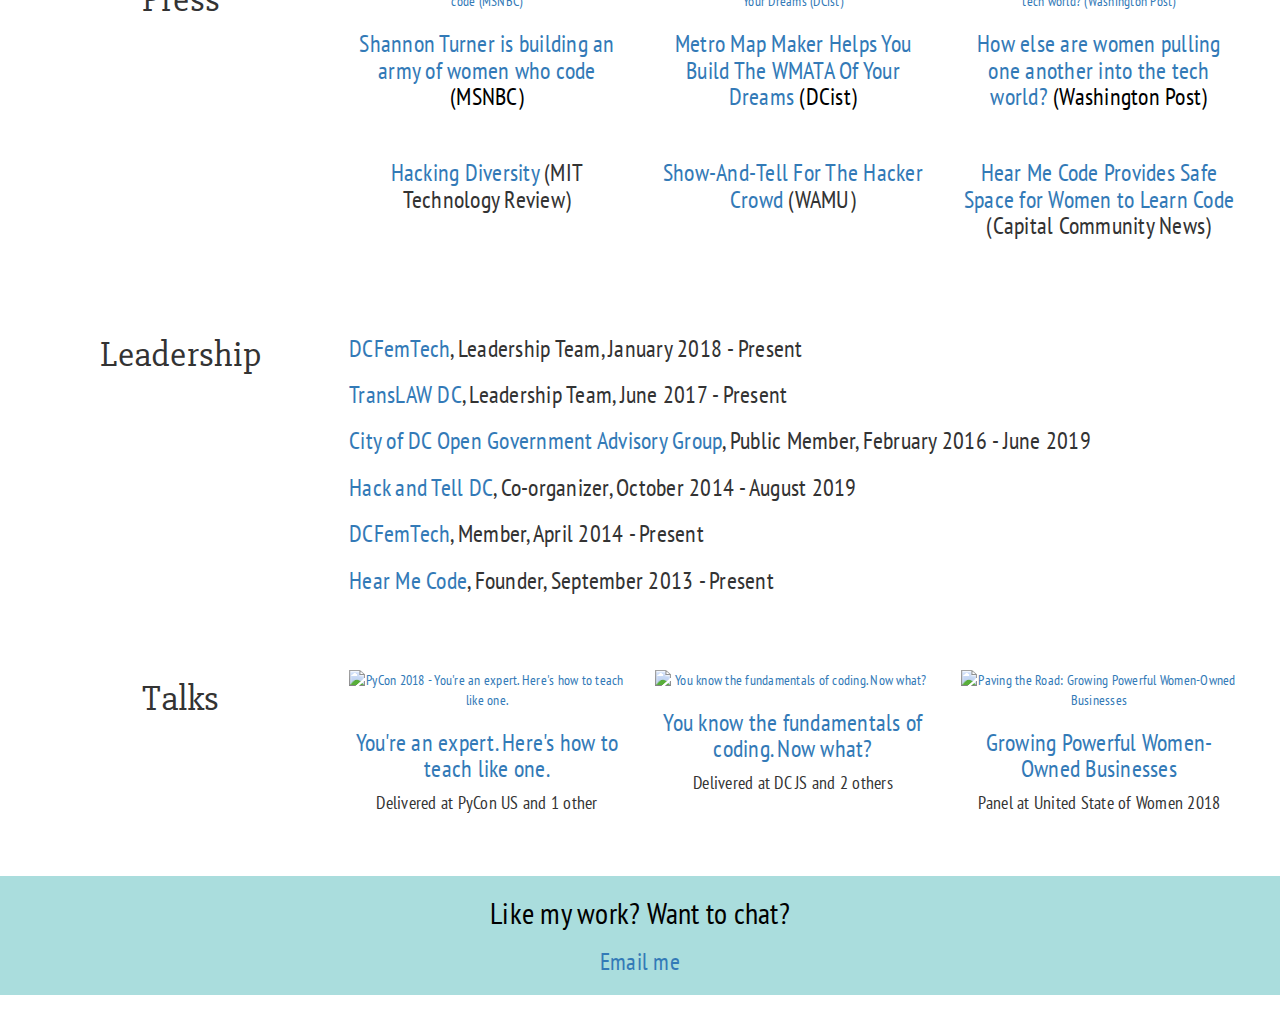
==== commit 5e43ebdc: "Updated leadership dates" ====
--- a/index.html
+++ b/index.html
@@ -279,8 +279,8 @@
 
         <h3><a href="https://dcfemtech.com/" target="_blank">DCFemTech</a>, Leadership Team, January 2018 - Present</h3>
         <h3><a href="https://translawdc.org/" target="_blank">TransLAW DC</a>, Leadership Team, June 2017 - Present</h3>
-        <h3><a href="https://ogag.dc.gov/" target="_blank">City of DC Open Government Advisory Group</a>, Public Member, February 2016 - Present</h3>
-        <h3><a href="https://dc.hackandtell.org/" target="_blank">Hack and Tell DC</a>, Co-organizer, October 2014 - Present</h3>
+        <h3><a href="https://ogag.dc.gov/" target="_blank">City of DC Open Government Advisory Group</a>, Public Member, February 2016 - June 2019</h3>
+        <h3><a href="https://dc.hackandtell.org/" target="_blank">Hack and Tell DC</a>, Co-organizer, October 2014 - August 2019</h3>
         <h3><a href="https://dcfemtech.com/" target="_blank">DCFemTech</a>, Member, April 2014 - Present</h3>
         <h3><a href="https://hearmecode.com/" target="_blank">Hear Me Code</a>, Founder, September 2013 - Present</h3>
 
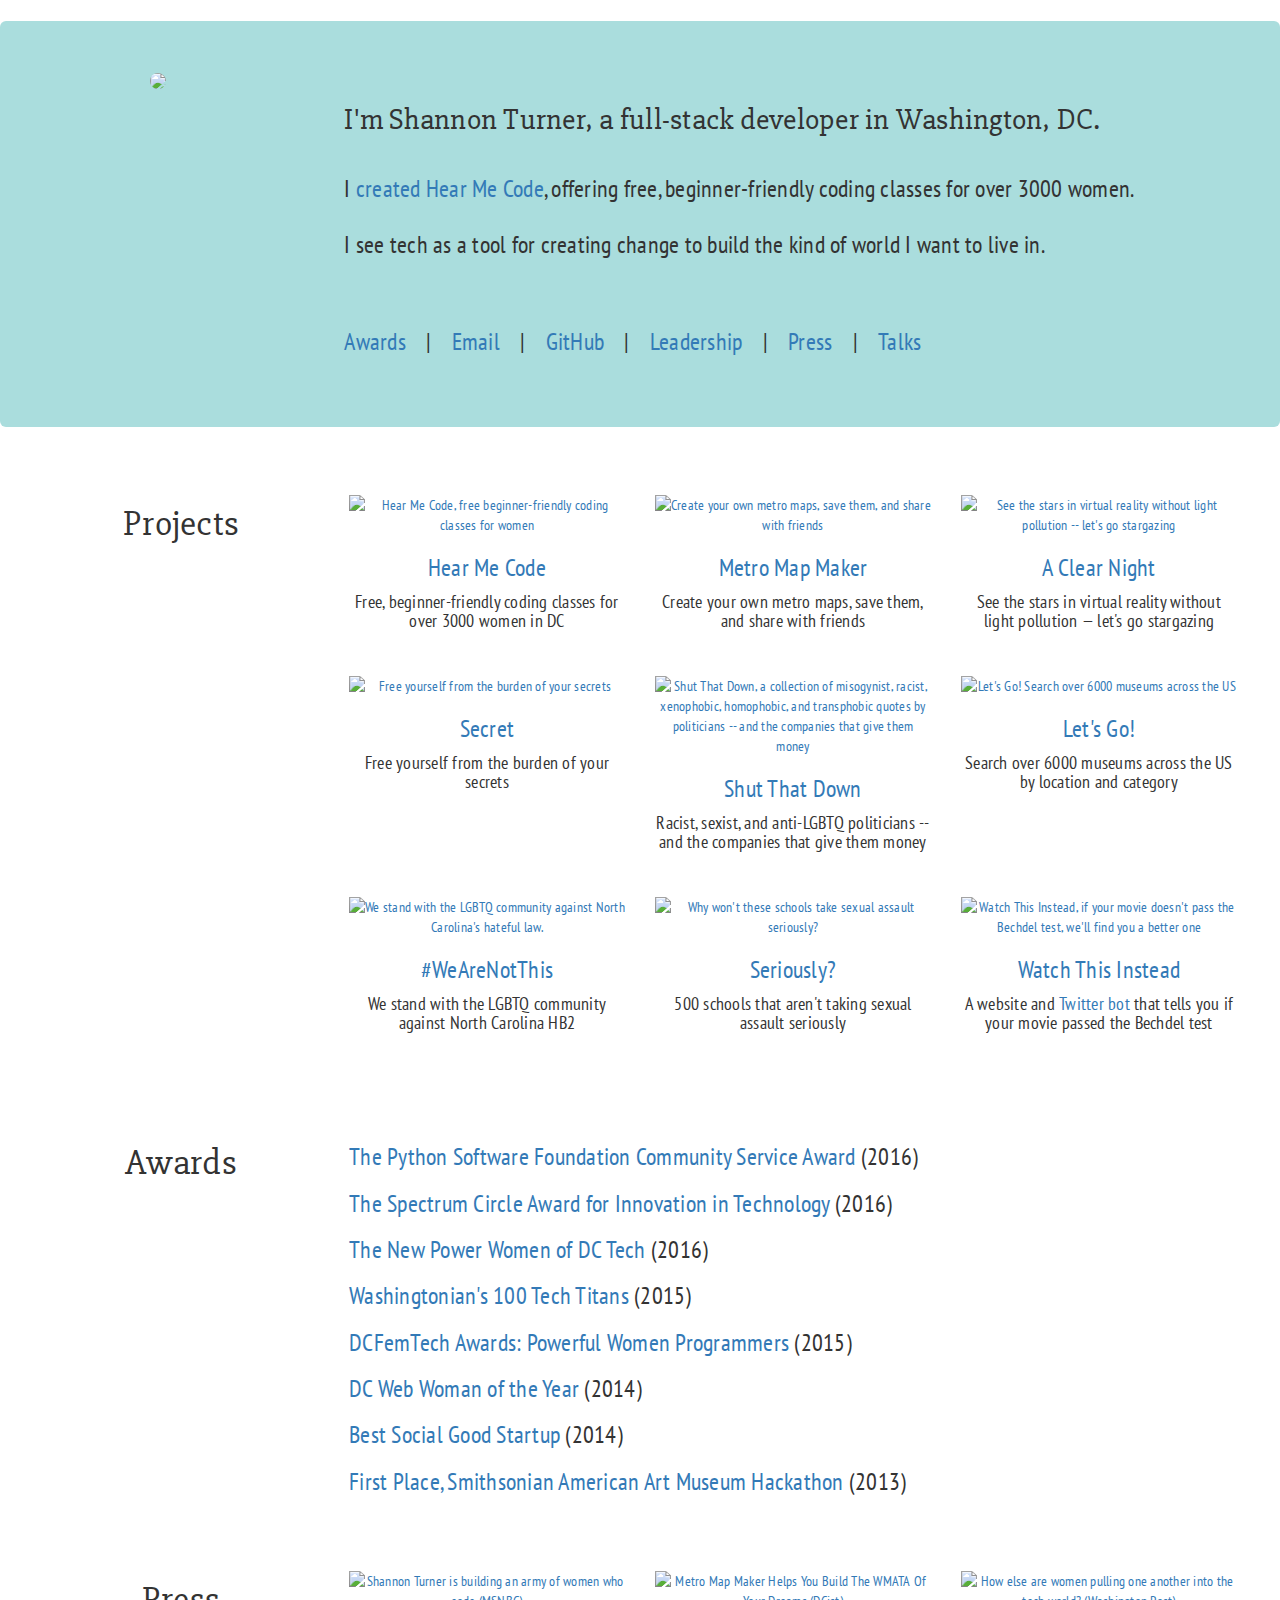
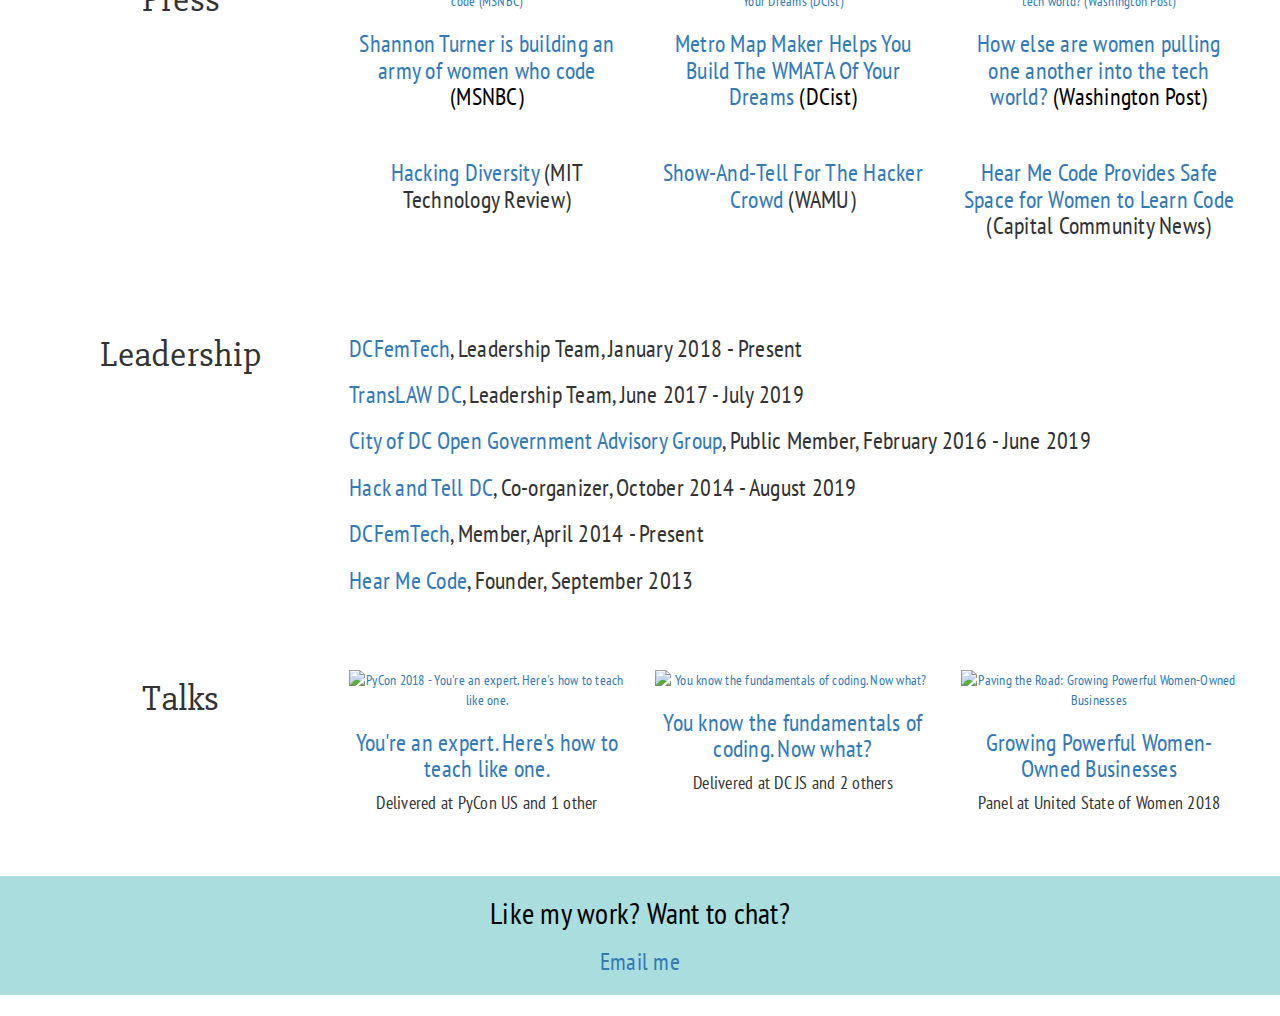
==== commit 6b8928c7: "Updated leadership dates" ====
--- a/index.html
+++ b/index.html
@@ -278,11 +278,11 @@
     <div class="col-sm-9 text-left">
 
         <h3><a href="https://dcfemtech.com/" target="_blank">DCFemTech</a>, Leadership Team, January 2018 - Present</h3>
-        <h3><a href="https://translawdc.org/" target="_blank">TransLAW DC</a>, Leadership Team, June 2017 - Present</h3>
+        <h3><a href="https://translawdc.org/" target="_blank">TransLAW DC</a>, Leadership Team, June 2017 - July 2019</h3>
         <h3><a href="https://ogag.dc.gov/" target="_blank">City of DC Open Government Advisory Group</a>, Public Member, February 2016 - June 2019</h3>
         <h3><a href="https://dc.hackandtell.org/" target="_blank">Hack and Tell DC</a>, Co-organizer, October 2014 - August 2019</h3>
         <h3><a href="https://dcfemtech.com/" target="_blank">DCFemTech</a>, Member, April 2014 - Present</h3>
-        <h3><a href="https://hearmecode.com/" target="_blank">Hear Me Code</a>, Founder, September 2013 - Present</h3>
+        <h3><a href="https://hearmecode.com/" target="_blank">Hear Me Code</a>, Founder, September 2013</h3>
 
     </div> <!-- /.col-sm-9 -->
 
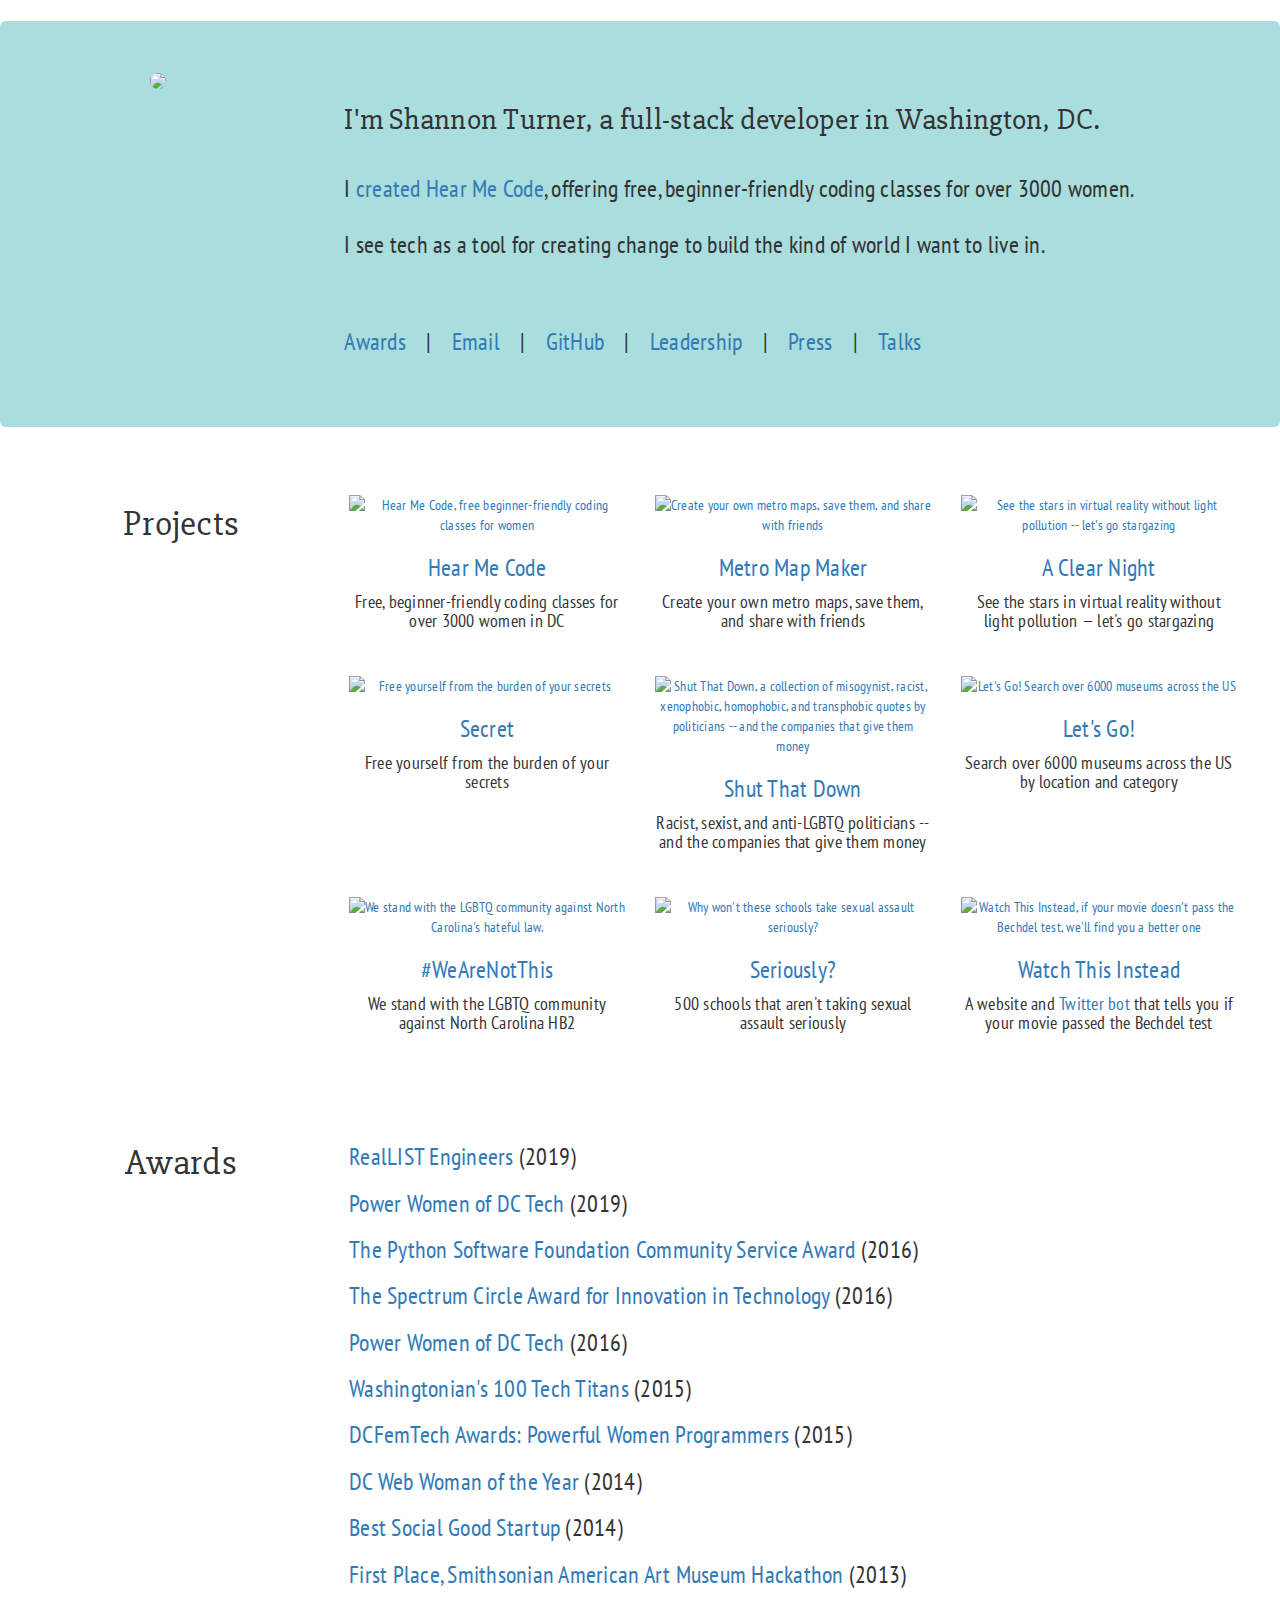
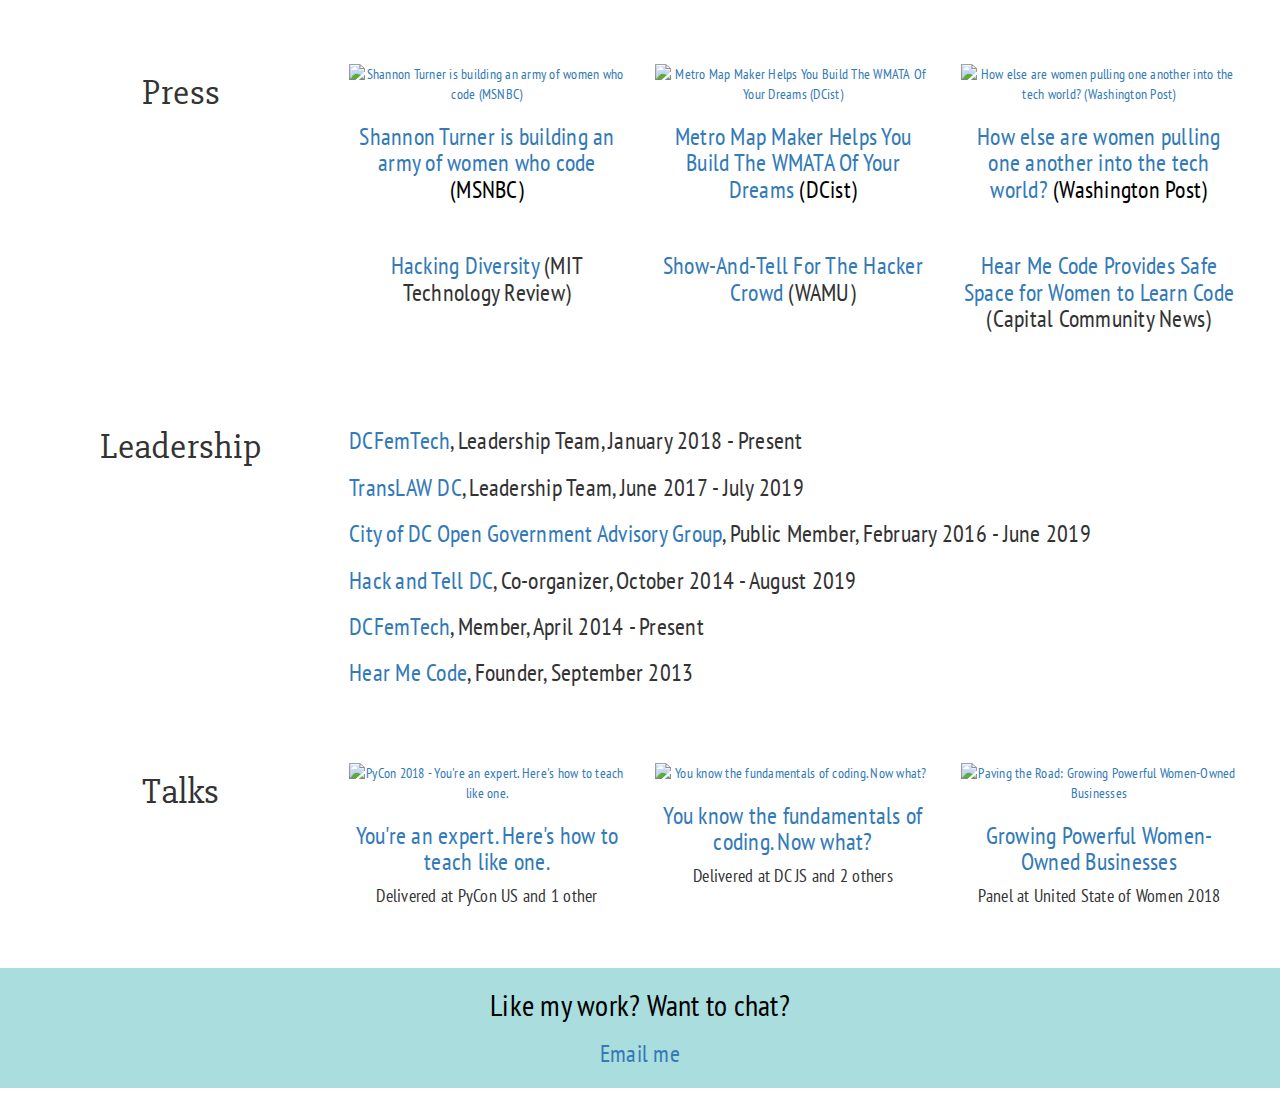
==== commit 50677f59: "Added 2019 awards" ====
--- a/index.html
+++ b/index.html
@@ -189,11 +189,16 @@
     </div>
 
     <div class="col-sm-9 text-left">
+
+        <h3 class="thin"><a href="https://technical.ly/dc/2019/10/22/meet-12-devs-building-the-best-of-dctech-its-the-inaugural-reallist-engineers/" target="_blank">RealLIST Engineers</a> (2019)</h3>
+
+        <h3 class="thin"><a href="https://dca-live.com/2019-new-power-women-tech" target="_blank">Power Women of DC Tech</a> (2019)</h3>
+
         <h3 class="thin"><a href="https://pyfound.blogspot.com/2017/01/i-use-python-to-help-build-kind-of.html" target="_blank">The Python Software Foundation Community Service Award</a> (2016)</h3>
 
         <h3 class="thin"><a href="http://www.prweb.com/releases/2016/03/prweb13242994.htm" target="_blank">The Spectrum Circle Award for Innovation in Technology</a> (2016)</h3>
 
-        <h3 class="thin"><a href="http://dca-live.com/power-of-women-in-tech" target="_blank">The New Power Women of DC Tech</a> (2016)</h3>
+        <h3 class="thin"><a href="http://dca-live.com/power-of-women-in-tech" target="_blank">Power Women of DC Tech</a> (2016)</h3>
 
         <h3 class="thin"><a href="http://www.washingtonian.com/blogs/capitalcomment/tech-titans/washingtons-100-top-tech-leaders.php" target="_blank">Washingtonian's 100 Tech Titans</a> (2015)</h3>
 
